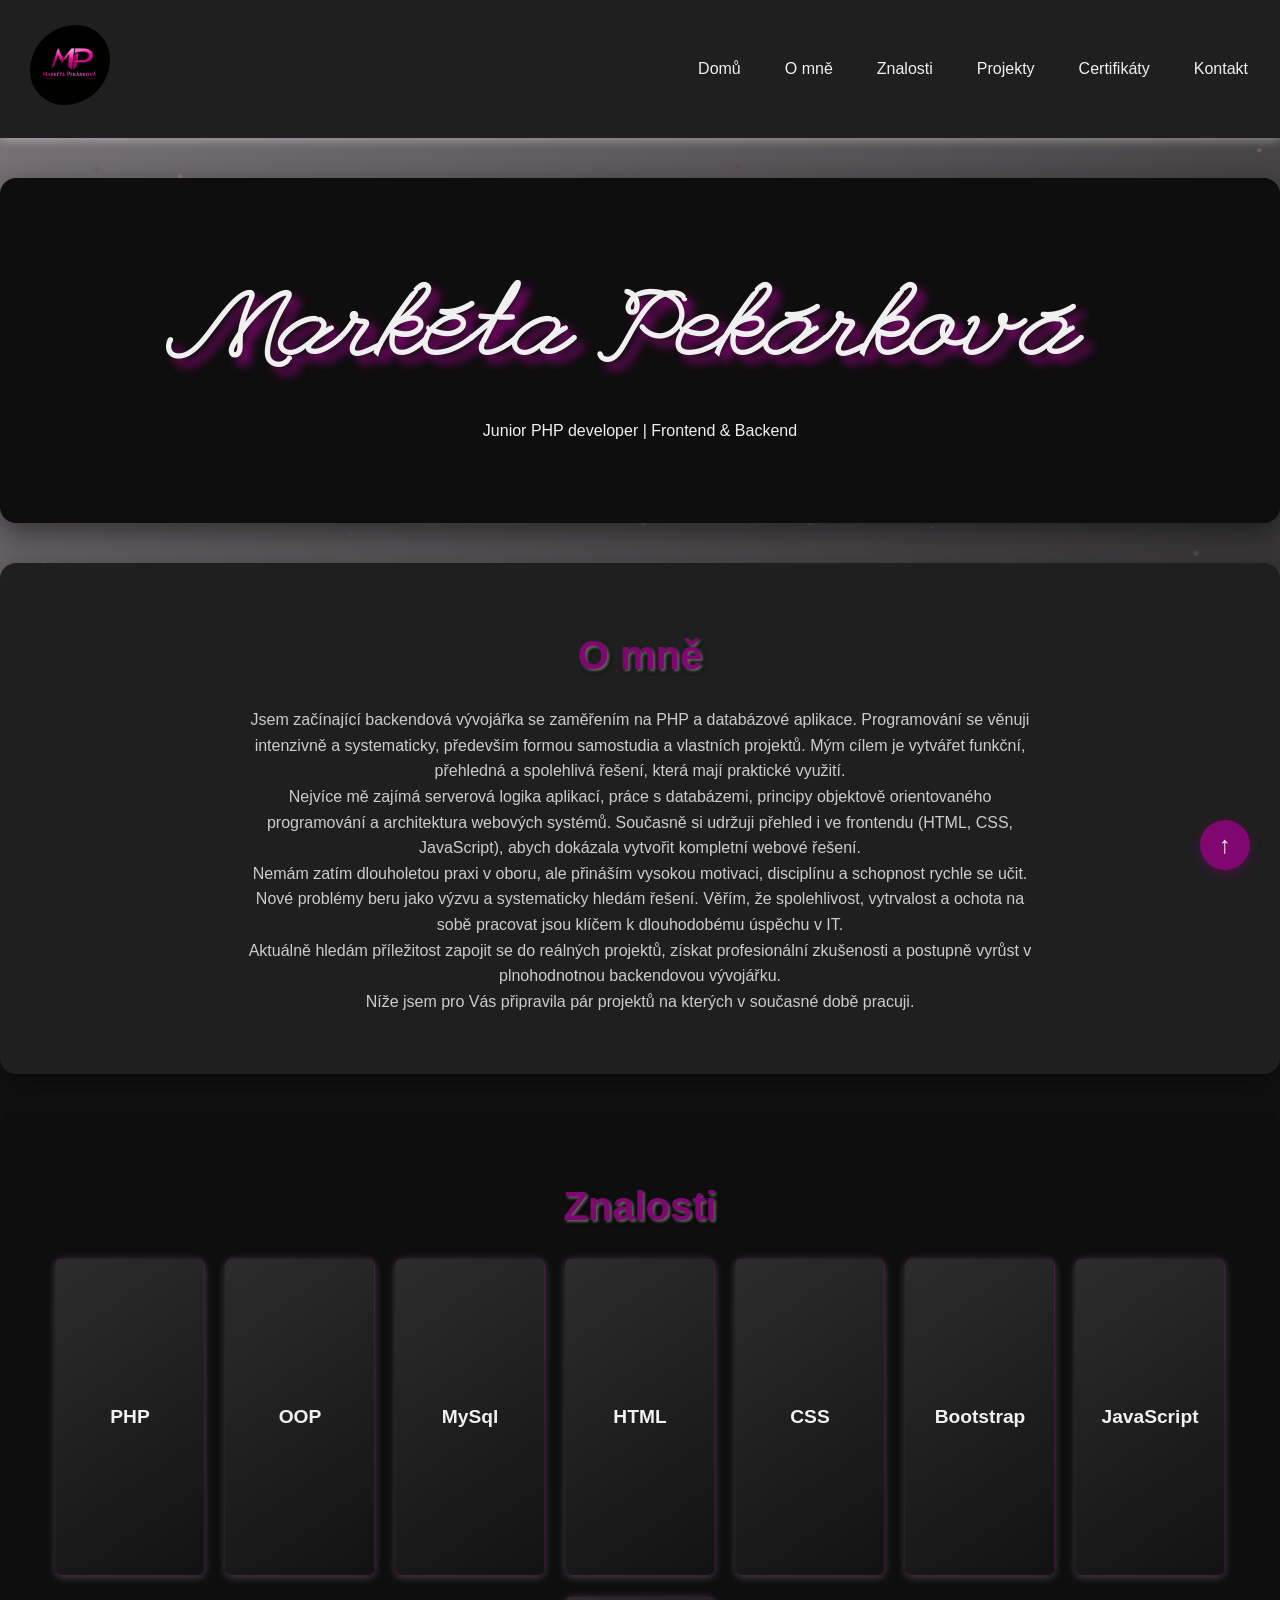
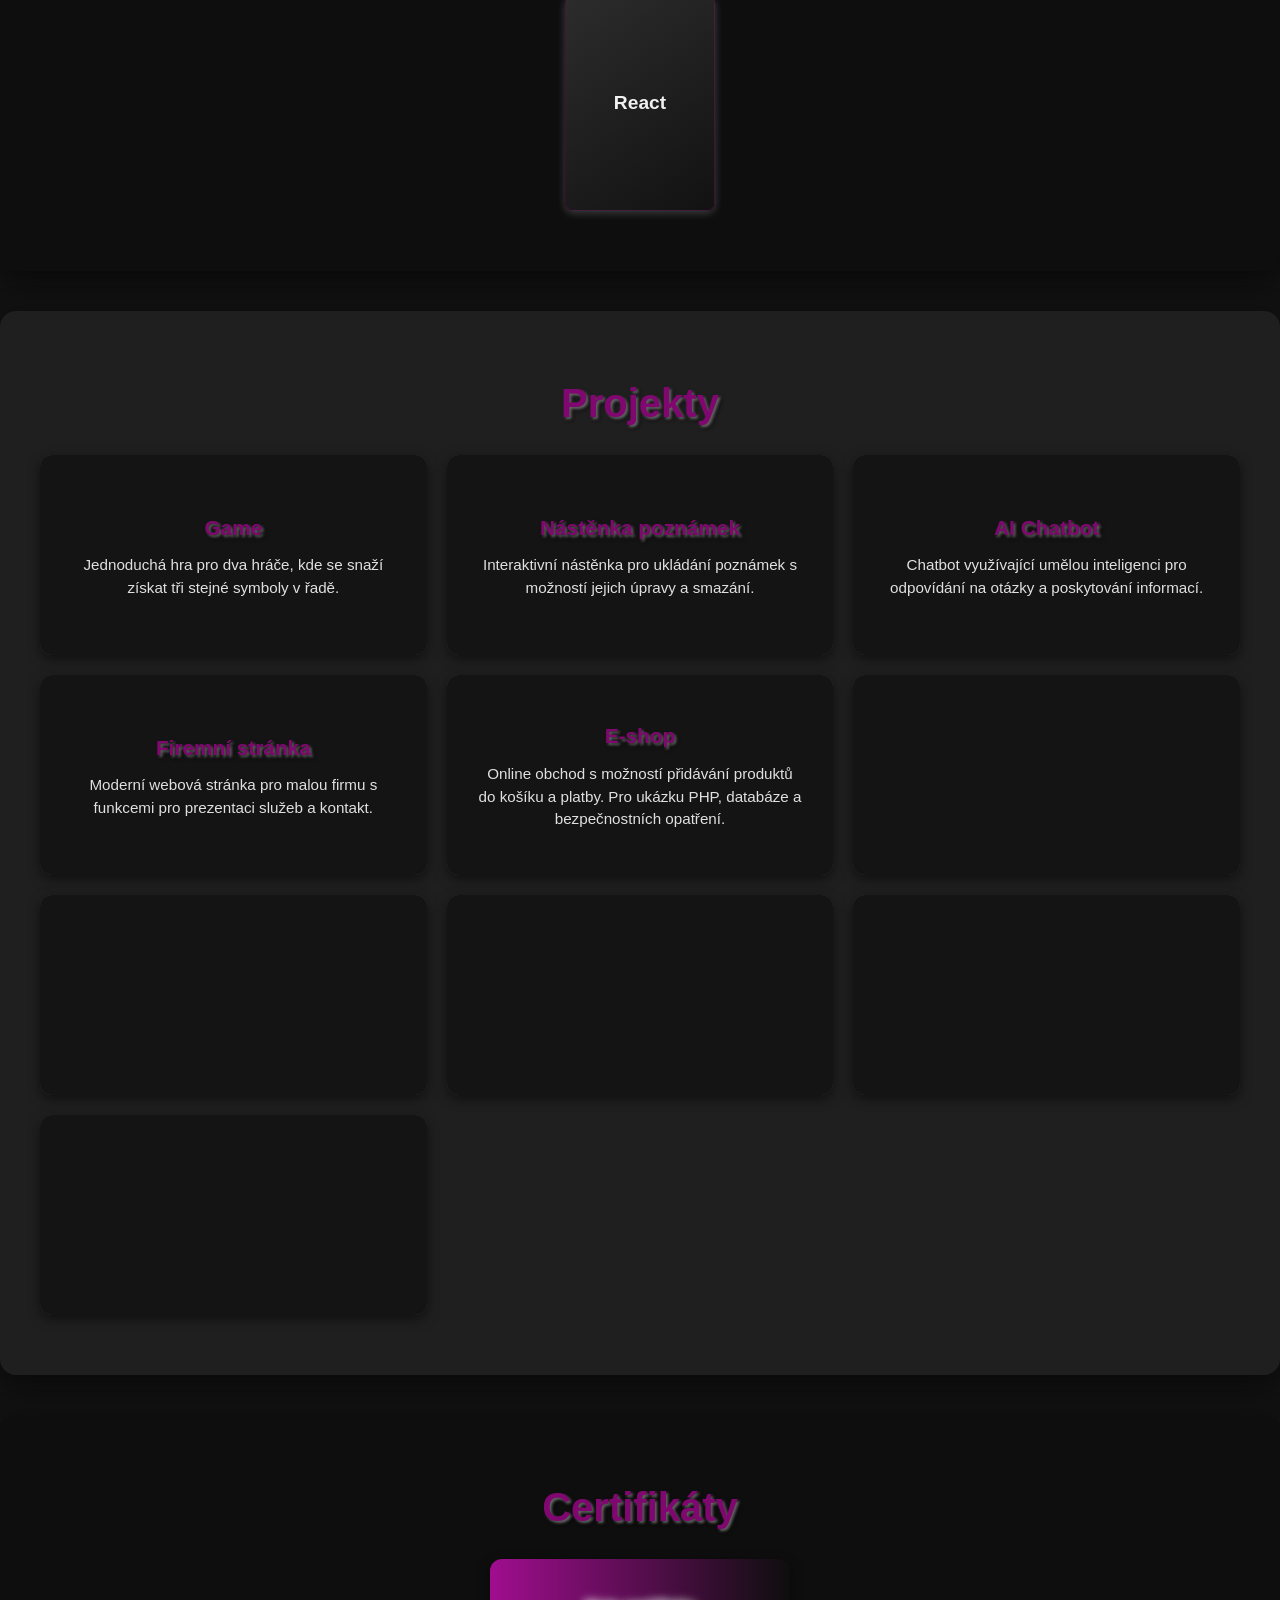
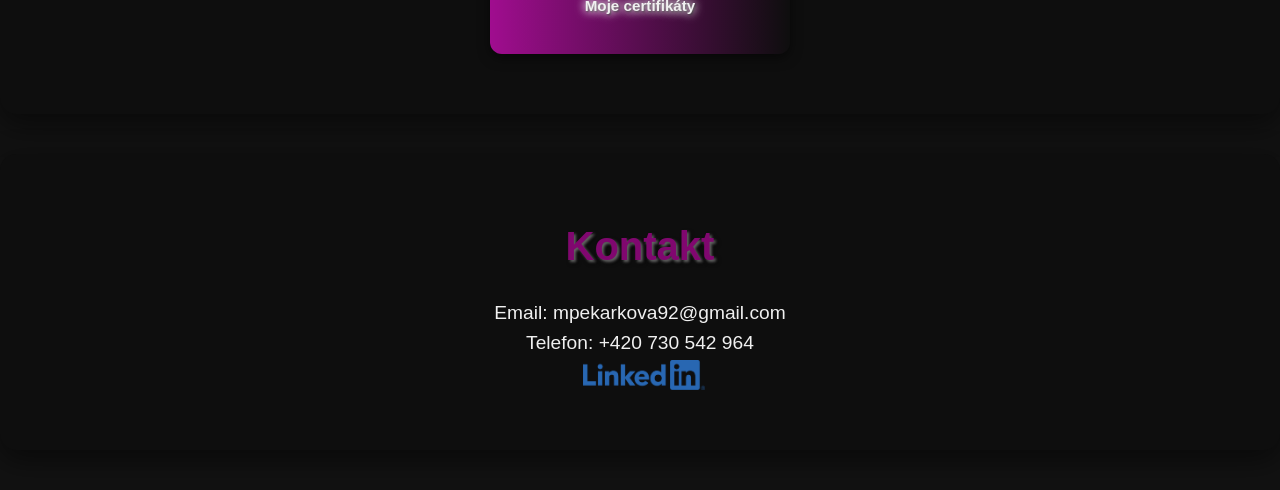
==== index.html @ 50cc3394 "Už doladěná verze portfólia" ====
<!DOCTYPE html>
<html lang="cs-cz">
<head>
    <meta charset="UTF-8">
    <meta name="viewport" content="width=device-width, initial-scale=1.0">
    <meta name="color-scheme" content="dark">
  
    <!-- Bootstrap CSS -->
    <link rel="stylesheet" href="css/style.css">
    <link rel="preconnect" href="https://fonts.googleapis.com">
    <link rel="preconnect" href="https://fonts.gstatic.com" crossorigin>
    <link href="https://fonts.googleapis.com/css2?family=Betania+Patmos+In&family=League+Script&display=swap" rel="stylesheet">
    <title>Markéta Pekárková - Portfólio</title>
</head>
<body>

    <canvas id="bg-canvas"></canvas>
    <!-- NAV MENU -->
    <nav>
        <div class="logo">
            <img src="images/logoMP.png" alt="Logo" height="40">
        </div>
        <ul class="nav-links">
            <li><a href="#header">Domů</a></li>
            <li><a href="#about">O mně</a></li>
            <li><a href="#skills">Znalosti</a></li>
            <li><a href="#projects">Projekty</a></li>
            <li><a href="#certificates">Certifikáty</a></li>
            <li><a href="#contact">Kontakt</a></li>
        </ul>
     </nav>

        <!-- Hlavní sekce -->
    <header id="header" class="fade-in-section">

        <h1>Markéta Pekárková</h1>
        <p>Junior PHP developer | Frontend & Backend</p>

    </header>

    <!-- O mně -->
     <section id="about" class="fade-in-section">
        <h2>O mně</h2>
        <p>Jsem začínající backendová vývojářka se zaměřením na PHP a databázové aplikace. Programování se věnuji intenzivně a systematicky, především formou samostudia a vlastních projektů. Mým cílem je vytvářet funkční, přehledná a spolehlivá řešení, která mají praktické využití.<br>

            Nejvíce mě zajímá serverová logika aplikací, práce s databázemi, principy objektově orientovaného programování a architektura webových systémů. Současně si udržuji přehled i ve frontendu (HTML, CSS, JavaScript), abych dokázala vytvořit kompletní webové řešení.<br>

            Nemám zatím dlouholetou praxi v oboru, ale přináším vysokou motivaci, disciplínu a schopnost rychle se učit. Nové problémy beru jako výzvu a systematicky hledám řešení. Věřím, že spolehlivost, vytrvalost a ochota na sobě pracovat jsou klíčem k dlouhodobému úspěchu v IT.<br>

            Aktuálně hledám příležitost zapojit se do reálných projektů, získat profesionální zkušenosti a postupně vyrůst v plnohodnotnou backendovou vývojářku.<br>
            
            Níže jsem pro Vás připravila pár projektů na kterých v současné době pracuji.</p>
    </section>

    <!-- Znalosti -->
    <section id="skills" class="fade-in-section">
        <h2>Znalosti</h2>
        <ul>
            <li><strong>PHP</strong><p>Zaměřuji se na tvorbu backendové logiky webových aplikací v PHP. Pracuji s formuláři, zpracováním dat, komunikací s databází a strukturou aplikace. Věnuji se také principům bezpečnosti a čistého kódu.</p></li>
            <li><strong>OOP</strong><p>Využívám objektově orientované programování pro přehlednou a udržovatelnou strukturu kódu. Pracuji s třídami, objekty, dědičností a zapouzdřením. Snažím se psát modulární a znovupoužitelný kód.</p></li>
            <li><strong>MySql</strong><p>Navrhuji a spravuji relační databáze, vytvářím tabulky a pracuji s SQL dotazy. Umím ukládat, načítat, upravovat a mazat data v aplikacích a řešit vztahy mezi tabulkami.</p></li>
            <li><strong>HTML</strong><p>Vytvářím strukturu webových stránek pomocí sémantického HTML. Zaměřuji se na přehlednost kódu a správné členění obsahu.</p></li>
            <li><strong>CSS</strong><p>Styluji webové stránky pomocí CSS, pracuji s layoutem, responzivitou a základními animacemi. Snažím se o čistý a konzistentní vzhled.</p></li>
            <li><strong>Bootstrap</strong><p>Využívám Bootstrap pro rychlou tvorbu responzivních rozhraní a komponent. Umím pracovat s grid systémem i hotovými prvky.</p></li>
            <li><strong>JavaScript</strong><p>Používám JavaScript pro základní interaktivitu webu, práci s událostmi a manipulaci s DOM. Umím vytvářet jednoduché dynamické prvky.</p></li>
            <li><strong>React</strong><p>Mám základní zkušenosti s knihovnou React pro tvorbu moderních uživatelských rozhraní a komponentového systému.</p></li>
        </ul>
    </section>

    <!-- Projekty -->
    <section id="projects" class="fade-in-section">
        <h2>Projekty</h2>
    <div class="projects-grid">
        <!-- Projekt 1 -->
        <a href="#" class="card">
            <div class="card-overlay">
                <h3>Game</h3>
                <p>Jednoduchá hra pro dva hráče, kde se snaží získat tři stejné symboly v řadě.</p>
            </div>
        </a>

        <!-- Projekt 2 -->
         <a href="#" class="card">
            <div class="card-overlay">
                <h3>Nástěnka poznámek</h3>
                <p>Interaktivní nástěnka pro ukládání poznámek s možností jejich úpravy a smazání.</p>
            </div>
        </a>

        <!-- Projekt 3 -->
         <a href="#" class="card">
            <div class="card-overlay">
                <h3>AI Chatbot</h3>
                <p>Chatbot využívající umělou inteligenci pro odpovídání na otázky a poskytování informací.</p>
            </div>
        </a>

        <!-- Projekt 4 -->
         <a href="#" class="card">
            <div class="card-overlay">
                <h3>Firemní stránka</h3>
                <p>Moderní webová stránka pro malou firmu s funkcemi pro prezentaci služeb a kontakt.</p>
            </div>
        </a>

        <!-- Projekt 5 -->
         <a href="#" class="card">
            <div class="card-overlay">
                <h3>E-shop</h3>
                <p>Online obchod s možností přidávání produktů do košíku a platby. Pro ukázku PHP, databáze a bezpečnostních opatření.</p>
            </div>
        </a>

        <!-- Projekt 6 -->
         <a href="#" class="card">
            <div class="card-overlay">
                <h3></h3>
                <p></p>
            </div>
        </a>
        
        <!-- Projekt 7 -->
         <a href="#" class="card">
            <div class="card-overlay">
                <h3></h3>
                <p></p>
            </div>
        </a>

            <!-- Projekt 8 -->
            <a href="#" class="card">
                <div class="card-overlay">
                    <h3></h3>
                    <p></p>
                </div>
            </a>

            <!-- Projekt 9 -->
            <a href="#" class="card">
                <div class="card-overlay">
                    <h3></h3>
                    <p></p>
                </div>
            </a>

            <!-- Projekt 10 -->
            <a href="#" class="card">   
                <div class="card-overlay">
                    <h3></h3>
                    <p></p>
                </div>
            </a>
    </div>
    
    </section>

    <!-- Certifikáty -->
    <section id="certificates" class="fade-in-section">
        <h2>Certifikáty</h2>
        <div class="certificates-list">
            <div class="certificate-item">
                <h3><a href="certificates/index.html">Moje certifikáty</a></h3>
            </div>
        </div>
    </section>

    <!-- Kontakt -->
    <section id="contact" class="fade-in-section">
        <h2>Kontakt</h2>
        <p><a href="mailto:mpekarkova92@gmail.com">Email: mpekarkova92@gmail.com</a></p>
        <p><a href="tel:+420730542964">Telefon: +420 730 542 964</a></p>
        <p><a href="https://www.linkedin.com/in/marketa-pekarkova/" target="_blank">
            <img src="images/LI-Logo.png" alt="LinkedIn profil" height="30">
        </a></p>
    </section>

    <!-- Šipka nahoru -->
    <a href="#header" class="back-to-top">↑</a>

    <script>
        // Interakce pro znalosti - klik pro otočení a zvětšení
        const skillsList = document.querySelectorAll('#skills li');
        skillsList.forEach(skill => {
            skill.addEventListener('click', function() {
                this.classList.toggle('active');
            });
        });

        // --- Kód pro postupné objevování sekcí při scrollovaní ---
const observerOptions = {
    threshold: 0.15, // Animace začne, když je vidět alespoň 15 % sekce
    rootMargin: "0px 0px -50px 0px" // Začne se to dít kousíček nad spodním okrajem, ať to nevyskočí hned
};

const observer = new IntersectionObserver(function(entries, observer) {
    entries.forEach(entry => {
        // Pokud sekce vjede do zorného pole
        if (entry.isIntersecting) {
            // Přidáme jí třídu, která spustí CSS animaci
            entry.target.classList.add('is-visible');
            // Jakmile se sekce objeví, přestaneme ji sledovat (zůstane viditelná i při scrollování nahoru)
            observer.unobserve(entry.target);
        }
    });
}, observerOptions);

// Najdeme všechny prvky s naší novou třídou a řekneme observeru, ať je sleduje
const sections = document.querySelectorAll('.fade-in-section');
sections.forEach(section => {
    observer.observe(section);
});

// --- Kód pro EXTRÉMNĚ JEMNÝ VZNÁŠEJÍCÍ SE PRACH ---
// Žádné čáry, žádný Zodiak, jen velmi pomalé, rozostřené tečky

const canvas = document.getElementById('bg-canvas');
const ctx = canvas.getContext('2d');

let width, height;
let particles = [];

function resizeCanvas() {
    width = canvas.width = window.innerWidth;
    height = canvas.height = window.innerHeight;
    initParticles();
}
window.addEventListener('resize', resizeCanvas);

// --- NASTAVENÍ JEMNOSTI ---
const settings = {
    particleCount: window.innerWidth / 20, // Výrazně méně částic
    maxSize: 2.5,    // Velmi malinké tečky
    moveSpeed: 0.15  // Extrémně pomalý pohyb (téměř neznatelný)
};

class Particle {
    constructor() {
        this.x = Math.random() * width;
        this.y = Math.random() * height;
        this.size = Math.random() * settings.maxSize + 0.5;
        
        // Směr letu
        this.velocityX = (Math.random() - 0.5) * settings.moveSpeed;
        this.velocityY = (Math.random() - 0.5) * settings.moveSpeed;
        
        // Náhodný výběr barvy (jemná šedá, fialová nebo růžová)
        const colors = [
            'rgba(150, 150, 150, 0.2)',  // Šedá
            'rgba(128, 7, 111, 0.15)',   // Tvá fialová
            'rgba(255, 182, 193, 0.2)'   // Jemná růžová
        ];
        this.color = colors[Math.floor(Math.random() * colors.length)];
    }

    update() {
        this.x += this.velocityX;
        this.y += this.velocityY;

        // Plynulé proplouvání okrajem (ne odrážení)
        if (this.x < -10) this.x = width + 10;
        if (this.x > width + 10) this.x = -10;
        if (this.y < -10) this.y = height + 10;
        if (this.y > height + 10) this.y = -10;
    }

    draw() {
        ctx.beginPath();
        ctx.arc(this.x, this.y, this.size, 0, Math.PI * 2);
        ctx.fillStyle = this.color;
        
        // Přidáme jemné rozostření, aby to nebyly ostré pixely, ale spíš odlesky
        ctx.shadowBlur = 6;
        ctx.shadowColor = this.color;
        ctx.fill();
    }
}

function initParticles() {
    particles = [];
    // Omezení maxima na 80, aby to nebylo přeplácané ani na obřím monitoru
    const count = Math.min(settings.particleCount, 80); 
    for (let i = 0; i < count; i++) {
        particles.push(new Particle());
    }
}

function animateDust() {
    ctx.clearRect(0, 0, width, height); // Úplné vyčištění plátna (žádné šmouhy)

    for (let i = 0; i < particles.length; i++) {
        particles[i].update();
        particles[i].draw();
    }

    requestAnimationFrame(animateDust);
}

resizeCanvas();
animateDust();
    </script>

</body>
</html>
---- css/style.css ----
/* RESET */
* {
    margin: 0;
    padding: 0;
    box-sizing: border-box;
}

html {
    color-scheme: dark;
    scroll-behavior: smooth;
}
h2, h3 {
    font-family: Arial, Helvetica, sans-serif !important;
    font-size: 3em;
    margin-bottom: 10px;
    color: #80076f  !important; 
    text-shadow: 2px 2px 3px rgba(255, 255, 255, 0.4), 1px 1px 1px rgba(0, 0, 0, 0.8), 3px 3px 4px rgba(0, 0, 0, 0.9);
}

h1 {
    text-shadow: #80076f 8px 8px 10px;
    font-family: 'League Script', cursive !important;
    font-size: 100px !important;
}
/* tělo, celá stránka tmavá s animovaným pozadím */
body {
    font-family: 'Poppins', sans-serif;
    color: #f0f0f0;
    line-height: 1.6;
    
    /* Zde je ten magický animovaný přechod v tvých barvách */
    background: linear-gradient(-45deg, #121212, #180315, #121212, #7c767b);
    background-size: 400% 400%;
    animation: pozadiAnimace 10s ease infinite;
    
    /* Tohle zajistí, že animace zůstane na místě při scrollování */
    background-attachment: fixed; 
}
/* Animované pozadí - létající linky */
#bg-canvas {
    position: fixed;
    top: 0;
    left: 0;
    width: 100vw;
    height: 100vh;
    z-index: -1; /* Zaručí, že to bude úplně vzadu za vším */
    pointer-events: none; /* Zabrání tomu, aby plátno blokovalo klikání na tvé odkazy a karty */
}

/* Klíčové snímky pro tu plynulou animaci pozadí */
@keyframes pozadiAnimace {
    0% { background-position: 0% 50%; }
    50% { background-position: 100% 50%; }
    100% { background-position: 0% 50%; }
}


/* nav menu */
nav {
    display: flex;
    justify-content: space-between;
    align-items: center;
    padding: 15px 20px;
    background-color: #1f1f1f;
    position: sticky;
    top: 0;
    z-index: 100;
    box-shadow: 0 2px 10px rgba(255, 255, 255, 0.4);
    margin: auto;
}
nav:hover {
    box-shadow: 0 0 20px #80076f,0 8px 25px rgba(255, 255, 255, 0.4);
}

nav .logo img {
    height: 100px;
    border-radius: 90px 70px;
    padding: 10px;
}

nav .nav-links {
    list-style: none;
    display: flex;
    gap: 20px;
    padding: 0;
    margin: 0;
    flex-wrap: wrap;
    justify-content: center;
}

nav .nav-links li a {
    color: #f0f0f0;
    text-decoration: none;
    padding: 6px 12px;
    border-radius: 4px;
    transition: background-color 0.3s ease, transform 0.3s ease;
}

nav .nav-links li a:hover {
    background-color: transparent;
    transform: scale(1.2);
    text-shadow: 0 0 8px rgba(128, 7, 111, 0.9), 0 0 12px rgba(128, 7, 111, 0.7);
}

/* header, úvodní sekce *//* header, úvodní sekce */
header {
    text-align: center;
    padding: 80px 20px;
    background-color: #0e0e0e;
    scroll-margin-top: 250px;
    
    /* Přidané zúžení a vycentrování */
    max-width: 1400px; /* Toto omezí šířku a vytvoří okraje po stranách */
    margin: 40px auto; /* Auto vycentruje obsah, 40px udělá mezeru od navigace */
    border-radius: 16px; /* Jemně zakulacené rohy */
    box-shadow: 0 10px 30px rgba(0, 0, 0, 0.5); /* Lehký stín pro 3D efekt */
}

/* sekce o mně, znalosti, projekty atd. */
section {
    padding: 60px 40px; /* Zvětšila jsem trochu vnitřní odsazení po stranách */
    background-color: #1f1f1f;
    scroll-margin-top: 150px;
    
    /* Přidané zúžení a vycentrování */
    max-width: 1400px; 
    margin: 0 auto 40px auto; /* Vycentrování a mezera 40px mezi sekcemi dole */
    border-radius: 16px;
    box-shadow: 0 10px 30px rgba(0, 0, 0, 0.5);
}

section h2 {
    font-size: 2.5em;
    margin-bottom: 20px;
    text-align: center;
    color: #80076f !important;
}

section h3 {
    color: #80076f !important;
    text-shadow: 0 0 4px rgba(255, 255, 255, 0.4), 1px 1px 2px rgba(0, 0, 0, 0.8);
}

/* seznam znalostí */
#skills {
    background-color: #0e0e0e;
}

#skills ul {
    list-style: none;
    display: flex;
    flex-wrap: wrap;
    gap: 20px;
    justify-content: center;
}

/* Samotná karta - opraveno na pixely */
#skills li {
    max-width: 150px; /* Tady jsme vyměnily 4cm za 150px */
    width: 100%;
    
    /* Zbytek zůstává úplně stejný... */
    display: grid; 
    transform-style: preserve-3d;
    transition: transform 0.6s ease;
    cursor: pointer;
    padding: 0; 
    background: transparent;
    box-shadow: none; 
}

/* Otočení karty při kliknutí (BEZ zvětšování) */
#skills li.active {
    transform: rotateY(180deg);
}

/* Hover efekt - jemné poskočení nahoru bez zvětšování */
#skills li:hover {
    transform: translateY(-10px);
}
#skills li.active:hover {
    transform: rotateY(180deg) translateY(-10px);
}

/* Společné styly pro obě strany karty */
#skills li strong, 
#skills li p {
    /* Tohle umístí přední i zadní stranu přesně přes sebe */
    grid-area: 1 / 1; 
    
    backface-visibility: hidden; /* Skryje odvrácenou stranu */
    border-radius: 8px;
    padding: 15px;
    box-sizing: border-box;
    box-shadow: 0 2px 8px rgba(255, 255, 255, 0.2);
}

/* Přední strana (Název technologie) */
#skills li strong {
    /* Jemný tmavý přechod pro 3D efekt místo obyčejné šedé */
    background: linear-gradient(145deg, #2c2c2c, #121212);
    /* Tenký fialový rámeček kartu opticky odlehčí */
    border: 1px solid rgba(128, 7, 111, 0.3);
    
    display: flex;
    align-items: center;
    justify-content: center;
    font-size: 1.2em;
    color: #f0f0f0; /* Trochu jemnější bílá, kterou už máš v body */
    margin: 0;
}

/* Zadní strana (Tvůj text) */
#skills li p {
    /* Tvůj oblíbený přechod z certifikátů, natočený do úhlopříčky */
    background: linear-gradient(145deg, #a00d8f, #0e0e0e);
    border: 1px solid #80076f;
    
    color: #fff;
    transform: rotateY(180deg); /* Zadní strana je otočená */
    margin: 0;
    
    /* Vyladění textu, aby nepůsobil tak masivně */
    font-size: 0.85em;
    line-height: 1.5;
    
    /* Zarovnání textu odshora dolů */
    display: flex;
    flex-direction: column;
    justify-content: flex-start;
    text-align: left;
}

/* Zářivý efekt při najetí a otočení (aplikováno na vnitřní strany) */
#skills li:hover strong,
#skills li.active p {
    box-shadow: 0 0 20px #80076f, 0 8px 25px rgba(255, 255, 255, 0.4);
}

/* grid pro projekty */
.projects-grid {
    display: grid;
    grid-template-columns: repeat(auto-fit, minmax(300px, 1fr));
    gap: 20px;
}

/* karty projektů */
.card {
    position: relative;
    overflow: hidden;
    border-radius: 12px;
    box-shadow: 0 4px 12px rgba(0, 0, 0, 0.5);
    cursor: pointer;
    transition: transform 0.8s ease, box-shadow 0.3s ease;
    background-color: #333;
    height: 200px;
    display: flex;
    align-items: center;
    justify-content: center;
    text-decoration: none;
    color: #f0f0f0;
}

/* hover efekt pro karty */
.card:hover {
    transform: translateY(-10px);
    box-shadow: 0 0 20px #80076f, 0 8px 25px rgba(255, 255, 255, 0.4);
}

/* overlay pro karty */
.card-overlay {
    position: absolute;
    top: 0;
    left: 0;
    text-align: center;
    padding: 30px;
    width: 100%;
    height: 100%;
    display: flex;
    flex-direction: column;
    align-items: center;
    justify-content: center;
    background: rgba(0, 0, 0, 0.6);
    border-radius: 12px;
}

.card h3 {
    color: #80076f !important;
    font-family: Arial, Helvetica, sans-serif !important;
    text-shadow: 2px 2px 3px rgba(255, 255, 255, 0.4), 1px 1px 1px rgba(0, 0, 0, 0.8), 3px 3px 4px rgba(0, 0, 0, 0.9);
    font-size: 1.3em !important;
    margin: 0 0 10px 0;
}

.card-overlay p {
    color: #e0e0e0;
    font-size: 0.9em;
    margin: 0;
    line-height: 1.4;
}

.card-overlay p {
    color: #e0e0e0;
    font-size: 0.95em;
    margin: 0;
    line-height: 1.5;
}

/* kontaktní sekce */
#contact h2 {
    color: #80076f !important;
}

#contact h3 {
    text-shadow: 0 0 8px rgba(255, 255, 255, 1), 0 0 12px rgba(255, 255, 255, 0.8), 1px 1px 2px rgba(0, 0, 0, 0.9);
    color: #80076f !important;
}
#contact {
    background-color: #0e0e0e;
    text-align: center;
    padding-bottom: 60px;
}

#contact a img {
    vertical-align: middle;
    margin-left: 8px;
    transition: transform 0.5s ease;
}

#contact a img:hover {
    transform: scale(1.2);
}

#contact a {
    color: #f0f0f0;
    text-decoration: none;
    font-size: 1.2em;
}

/* Šipka nahoru */
.back-to-top {
    position: fixed;
    bottom: 30px;
    right: 30px;
    background-color: #80076f;
    color: #f0f0f0;
    width: 50px;
    height: 50px;
    border-radius: 50%;
    display: flex;
    align-items: center;
    justify-content: center;
    font-size: 1.5em;
    text-decoration: none;
    cursor: pointer;
    transition: all 0.3s ease;
    box-shadow: 0 4px 12px rgba(128, 7, 111, 0.4);
    z-index: 99;
}

.back-to-top:hover {
    background-color: #a00d8f;
    box-shadow: 0 0 20px #80076f;
    transform: translateY(-5px);
}

/* Certifikáty sekce */
#certificates {
    background-color: #0e0e0e;
}

.certificates-list {
    display: grid;
    grid-template-columns: 1fr;
    gap: 20px;
    padding: 0;
    max-width: 300px;
    margin: 0 auto;
}

.certificate-item {
    background:linear-gradient(90deg, #a00d8f, #0e0e0e);
    padding: 15px;
    border-radius: 12px;
    box-shadow: 0 4px 12px rgba(0, 0, 0, 0.5);
    text-align: center;
    transition: transform 0.8s ease, box-shadow 0.8s ease;
    cursor: pointer;
}

.certificate-item:hover {
    transform: translateY(-10px);
    box-shadow: 0 0 20px #80076f, 0 8px 25px rgba(255, 255, 255, 0.4);
    background: linear-gradient(90deg, #0e0e0e, #a00d8f);
}

.certificate-item h3 {
    color: #f0f0f0 !important;
    font-size: 0.95em !important;
    margin: 0;
    text-shadow: 0 0 4px rgba(255, 255, 255, 0.4), 1px 1px 2px rgba(0, 0, 0, 0.8);
}

.certificate-item h3 a {
    color: #f0f0f0 !important;
    text-decoration: none;
    transition: color 0.8s ease;
    font-size: 1em;
    display: block;
    padding: 20px;
    width: 100%;
    cursor: pointer;
    text-shadow: 0 0 8px rgba(255, 255, 255, 1), 0 0 12px rgba(255, 255, 255, 0.8), 1px 1px 2px rgba(0, 0, 0, 0.9);
}

.certificate-item:hover h3 a {
    color: #f0f0f0;
}

.certificate-item p {
    color: #ccc;
    font-size: 0.9em;
    margin: 0;
}

#about p {
    color: #ccc;
    text-align: center;
    margin: 0 auto;
    max-width: 800px;
}

/* Responzivní design pro menší obrazovky */
@media (max-width: 768px) {
    nav .nav-links {
        flex-direction: row; /* položky pod sebe */
        gap: 10px;
    }
    h1 {
        font-size: 50px !important;
    }
}
/* Výchozí stav - sekce je průhledná a posunutá o 40px dolů */
.fade-in-section {
    opacity: 0;
    transform: translateY(40px);
    transition: opacity 0.8s ease-out, transform 0.8s ease-out;
    will-change: opacity, visibility; /* Pomáhá prohlížeči s plynulostí */
}

/* Stav po zobrazení - sekce je plně viditelná a na svém místě */
.fade-in-section.is-visible {
    opacity: 1;
    transform: none;
}
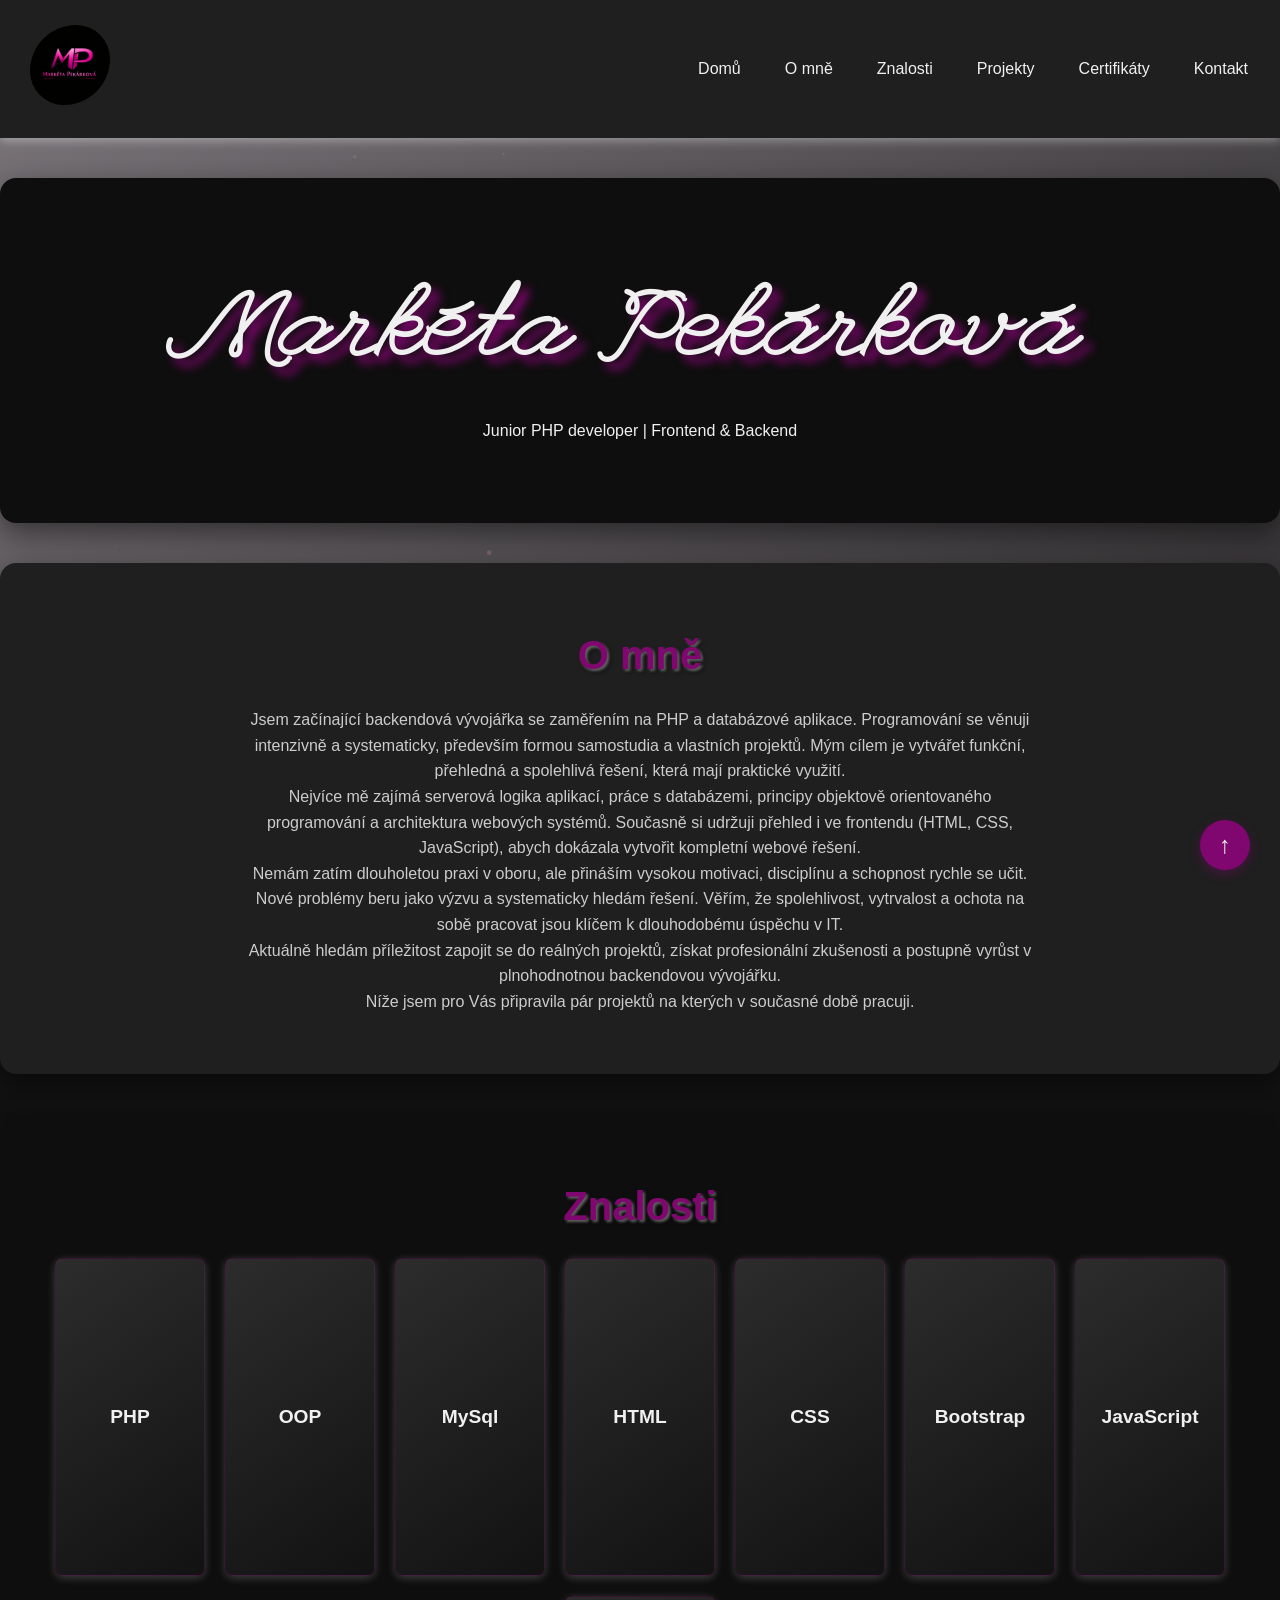
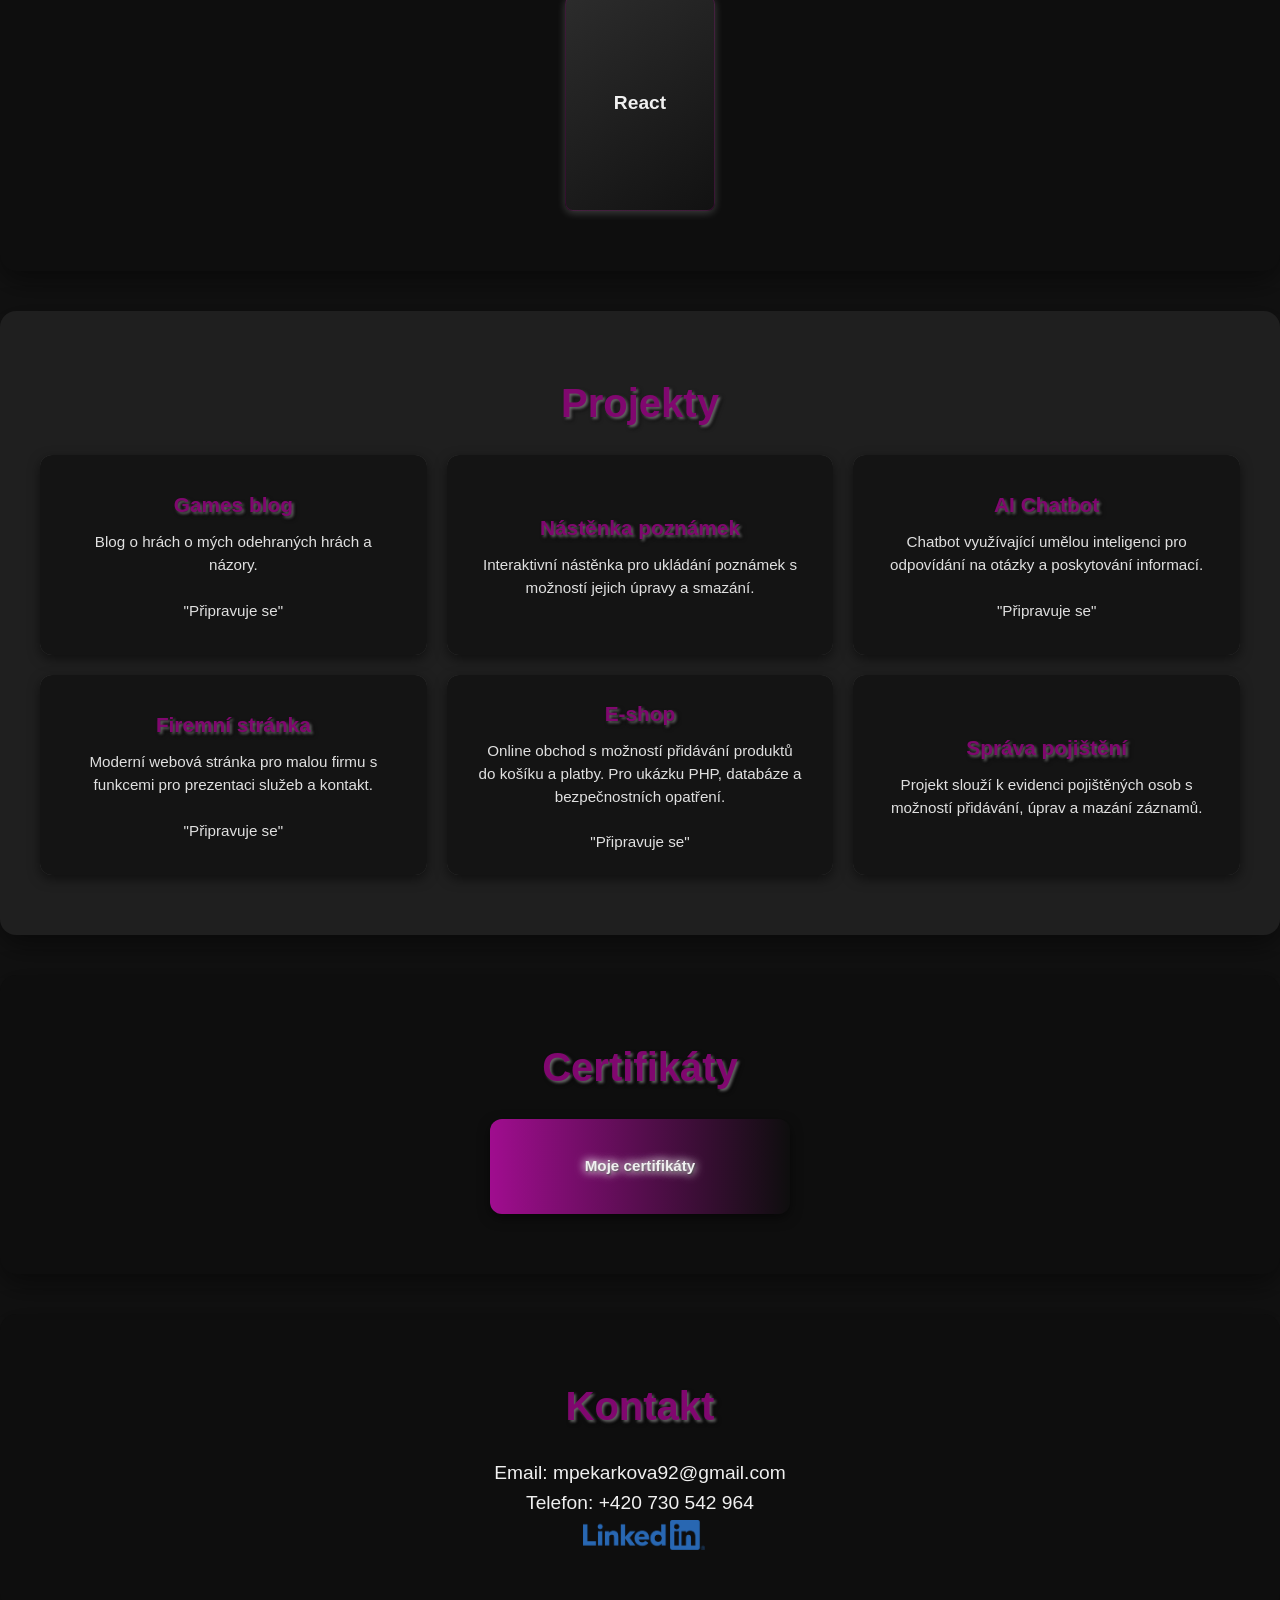
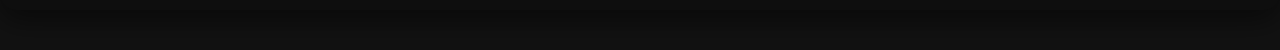
==== commit c6bffb4a: "feat: unify project structure, add database exports and add README.md for ToDoList" ====
--- a/index.html
+++ b/index.html
@@ -74,13 +74,13 @@
         <!-- Projekt 1 -->
         <a href="#" class="card">
             <div class="card-overlay">
-                <h3>Game</h3>
-                <p>Jednoduchá hra pro dva hráče, kde se snaží získat tři stejné symboly v řadě.</p>
+                <h3>Games blog</h3>
+                <p>Blog o hrách o mých odehraných hrách a názory. <br><br> "Připravuje se"</p>
             </div>
         </a>
 
         <!-- Projekt 2 -->
-         <a href="#" class="card">
+         <a href="projects/todolist/index.php" class="card">
             <div class="card-overlay">
                 <h3>Nástěnka poznámek</h3>
                 <p>Interaktivní nástěnka pro ukládání poznámek s možností jejich úpravy a smazání.</p>
@@ -91,7 +91,7 @@
          <a href="#" class="card">
             <div class="card-overlay">
                 <h3>AI Chatbot</h3>
-                <p>Chatbot využívající umělou inteligenci pro odpovídání na otázky a poskytování informací.</p>
+                <p>Chatbot využívající umělou inteligenci pro odpovídání na otázky a poskytování informací. <br><br> "Připravuje se"</p>
             </div>
         </a>
 
@@ -99,58 +99,24 @@
          <a href="#" class="card">
             <div class="card-overlay">
                 <h3>Firemní stránka</h3>
-                <p>Moderní webová stránka pro malou firmu s funkcemi pro prezentaci služeb a kontakt.</p>
+                <p>Moderní webová stránka pro malou firmu s funkcemi pro prezentaci služeb a kontakt. <br><br> "Připravuje se"</p>
             </div>
         </a>
 
         <!-- Projekt 5 -->
-         <a href="#" class="card">
+         <a href="https://github.com/mpekarkova92/MyEshop" class="card">
             <div class="card-overlay">
                 <h3>E-shop</h3>
-                <p>Online obchod s možností přidávání produktů do košíku a platby. Pro ukázku PHP, databáze a bezpečnostních opatření.</p>
-            </div>
-        </a>
-
+                <p>Online obchod s možností přidávání produktů do košíku a platby. Pro ukázku PHP, databáze a bezpečnostních opatření. <br><br> "Připravuje se"</p>
+            </div>
+        </a>
         <!-- Projekt 6 -->
-         <a href="#" class="card">
-            <div class="card-overlay">
-                <h3></h3>
-                <p></p>
-            </div>
-        </a>
-        
-        <!-- Projekt 7 -->
-         <a href="#" class="card">
-            <div class="card-overlay">
-                <h3></h3>
-                <p></p>
-            </div>
-        </a>
-
-            <!-- Projekt 8 -->
-            <a href="#" class="card">
-                <div class="card-overlay">
-                    <h3></h3>
-                    <p></p>
-                </div>
-            </a>
-
-            <!-- Projekt 9 -->
-            <a href="#" class="card">
-                <div class="card-overlay">
-                    <h3></h3>
-                    <p></p>
-                </div>
-            </a>
-
-            <!-- Projekt 10 -->
-            <a href="#" class="card">   
-                <div class="card-overlay">
-                    <h3></h3>
-                    <p></p>
-                </div>
-            </a>
-    </div>
+         <a href="projects/pojisteni/index.php" class="card">
+            <div class="card-overlay">
+                <h3>Správa pojištění</h3>
+                <p>Projekt slouží k evidenci pojištěných osob s možností přidávání, úprav a mazání záznamů.</p>
+            </div>
+         </a>
     
     </section>
 
